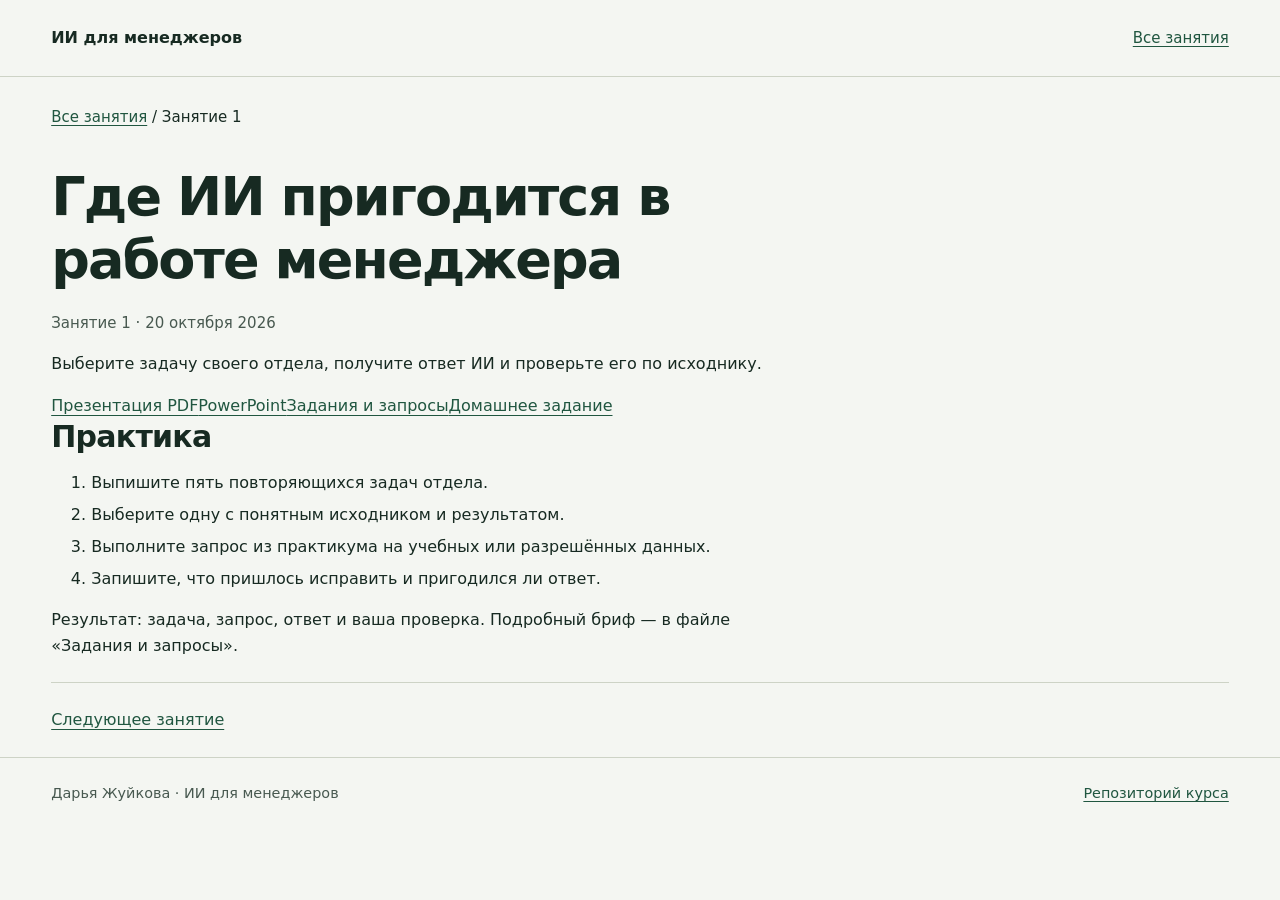
==== lesson-01.html @ 824f2ea3 "Обновить сайт курса и добавить материалы занятий 1–7" ====
<!doctype html>
<html lang="ru">
<head>
  <meta charset="utf-8">
  <meta name="viewport" content="width=device-width,initial-scale=1">
  <meta name="robots" content="noindex">
  <title>Занятие 1. Где ИИ пригодится в работе менеджера · ИИ для менеджеров</title>
  <link rel="stylesheet" href="course.css">
</head>
<body>
<a class="skip" href="#content">К содержанию</a>
<header class="top">
  <div class="shell">
    <a class="brand" href="./">ИИ для менеджеров</a>
    <nav aria-label="Навигация по курсу"><a href="./#lessons">Все занятия</a></nav>
  </div>
</header>
<main id="content">
<nav class="crumb" aria-label="Путь к занятию"><a href="./#lesson1">Все занятия</a> / Занятие 1</nav>
<article class="legacy"><div class="legacy-title"><h1>Где ИИ пригодится в работе менеджера</h1><p class="lesson-meta">Занятие 1 · 20 октября 2026</p><p class="intro">Выберите задачу своего отдела, получите ответ ИИ и проверьте его по исходнику.</p><div class="files"><a href="./asset-lesson1-Занятие-01.pdf" download>Презентация PDF</a><a href="./asset-lesson1-Занятие-01.pptx" download>PowerPoint</a><a href="./asset-lesson1-07-практика-и-сервисы.md" download>Задания и запросы</a><a href="./asset-lesson1-04-домашняя-работа.md" download>Домашнее задание</a></div><h2>Практика</h2><ol><li>Выпишите пять повторяющихся задач отдела.</li><li>Выберите одну с понятным исходником и результатом.</li><li>Выполните запрос из практикума на учебных или разрешённых данных.</li><li>Запишите, что пришлось исправить и пригодился ли ответ.</li></ol><p>Результат: задача, запрос, ответ и ваша проверка. Подробный бриф — в файле «Задания и запросы».</p></div></article>
<nav class="lesson-pager" aria-label="Соседние занятия"><a href="lesson-02.html" rel="next">Следующее занятие</a></nav>
</main>
<footer><div class="shell"><span>Дарья Жуйкова · ИИ для менеджеров</span><a href="https://github.com/DashuZhu/ai-for-managers-site">Репозиторий курса</a></div></footer>

</body>
</html>
---- course.css ----
:root {
  color-scheme: light;
  --paper: #f4f6f2;
  --ink: #172a22;
  --muted: #485950;
  --green: #205640;
  --forest: #173b2e;
  --line: #cdd3c6;
  --soft: #e7ece0;
  --white: #fffef9;
  --gutter: clamp(1.125rem, 4vw, 3.5rem);
  font-family: system-ui, -apple-system, "Segoe UI", sans-serif;
  color: var(--ink);
  background: var(--paper);
  font-size: 100%;
  line-height: 1.6;
}
*, *::before, *::after { box-sizing: border-box; }
body { margin: 0; }
::selection { background: #c8dec8; color: var(--forest); }
a { color: var(--green); text-underline-offset: .23em; overflow-wrap: anywhere; }
a:hover { text-decoration-thickness: 2px; }
:focus-visible { outline: 3px solid #a24e1c; outline-offset: 4px; }
.skip { position: absolute; left: var(--gutter); top: .5rem; z-index: 2; background: var(--white); padding: .5rem 1rem; }
.skip:not(:focus) { clip-path: inset(50%); }
.shell, main { width: min(100%, 88rem); margin-inline: auto; padding-inline: var(--gutter); }
.top { border-bottom: 1px solid var(--line); }
.top .shell { display: flex; justify-content: space-between; align-items: center; gap: 1rem; min-height: 4.75rem; }
.brand { color: var(--ink); font-weight: 750; text-decoration: none; }
.top nav { display: flex; gap: 1.5rem; font-size: .9375rem; }
.top a { padding-block: .625rem; }
h1, h2, h3, h4 { line-height: 1.17; text-wrap: balance; }
h1 { font-size: 3.375rem; letter-spacing: -.035em; margin: 0 0 1.25rem; }
h2 { font-size: 1.875rem; letter-spacing: -.025em; margin: 0 0 1rem; }
h3 { font-size: 1.3rem; letter-spacing: -.015em; }
p { max-width: 72ch; }
li + li { margin-top: .4rem; }
.lead { font-size: 1.1875rem; color: var(--muted); margin: 0 0 1.5rem; max-width: 59ch; }
.overview { display: grid; grid-template-columns: minmax(0, 1.15fr) minmax(0, 1fr); gap: 3.5rem; align-items: center; padding-block: 3.5rem; }
.overview h1 { font-size: 4.75rem; }
.byline { display: flex; align-items: center; gap: .875rem; margin-top: 2rem; }
.byline img { width: 2.75rem; height: 2.75rem; border-radius: 50%; object-fit: cover; }
.byline span { font-weight: 650; }
.featured { background: var(--forest); color: var(--white); padding: 2rem 2.375rem; }
.featured h2 { margin-bottom: .75rem; }
.featured p { color: #dbe8db; margin: 0 0 1.25rem; }
.featured .lesson-meta { margin-top: 1.25rem; }
.action, .primary, button { display: inline-block; background: var(--green); color: white; padding: .65rem 1rem; border: 1px solid transparent; border-radius: .25rem; text-decoration: none; font: inherit; font-weight: 700; cursor: pointer; }
.action:hover, .primary:hover, button:hover { background: var(--forest); }
.featured .action { background: #e2eddb; color: var(--forest); }
.featured .action:hover { background: #f0f5ec; }
.featured :focus-visible { outline-color: #ffd89e; }
[hidden] { display: none !important; }
.catalog { padding-block: 2rem 3rem; border-top: 1px solid var(--line); }
.catalog h2 { margin-bottom: 1.5rem; }
.lesson-list { list-style: none; padding: 0; margin: 0; border-top: 1px solid var(--line); }
.lesson-list li { margin: 0; border-bottom: 1px solid var(--line); scroll-margin-top: 1rem; }
.lesson-row {
  display: grid; grid-template-columns: 3.5rem minmax(0, 1fr) minmax(0, .65fr) 1.5rem;
  align-items: center; gap: 1rem 1.5rem; padding: 1.125rem .75rem;
  color: var(--ink); text-decoration: none;
}
.lesson-row:hover { background: var(--soft); }
.lesson-row:hover .row-title, .lesson-row:focus-visible .row-title { text-decoration: underline; text-underline-offset: .2em; }
.lesson-number { font-size: 1.125rem; font-weight: 750; color: var(--green); font-variant-numeric: tabular-nums; }
.row-title { font-size: 1.0625rem; font-weight: 720; line-height: 1.35; }
.row-result, .lesson-meta { color: var(--muted); font-size: .9375rem; }
.row-arrow { width: 1.125rem; height: 1.125rem; color: var(--green); }
.crumb { margin-block: 1.75rem 2.25rem; font-size: .9375rem; }
.lesson-head { padding-bottom: 1.75rem; border-bottom: 1px solid var(--line); }
.lesson-head h1, .legacy-title h1 { max-width: 22ch; }
.lesson-head .lesson-meta { margin: .5rem 0 1rem; }
.lesson-grid { display: grid; grid-template-columns: minmax(0, 2fr) minmax(16rem, 1fr); gap: 2rem 4rem; padding-block: 2.25rem; align-items: start; }
.lesson-grid > * { min-width: 0; }
.lesson-grid aside { background: var(--soft); padding: 1.5rem; }
.lesson-grid aside h2 { font-size: 1.35rem; }
.file-list { list-style: none; padding: 0; margin: 0; }
.file-list li { margin: 0; border-top: 1px solid var(--line); }
.file-list a { display: flex; justify-content: space-between; align-items: baseline; gap: .75rem; padding-block: .7rem; font-weight: 630; }
.file-type { color: var(--muted); font-size: .75rem; font-weight: 650; flex: none; }
.lesson-content > section + section { margin-top: 2.25rem; padding-top: 1.5rem; border-top: 1px solid var(--line); }
.lesson-content ol, .lesson-content ul { padding-inline-start: 1.5rem; }
.legacy .legacy-title { margin-block: 0 1.5rem; }
.legacy section { border-bottom: 1px solid var(--line); padding: 1.75rem 0; scroll-margin-top: 1rem; }
.downloads, .section-nav { display: flex; flex-wrap: wrap; gap: .5rem 1.5rem; margin-block: 1rem 1.5rem; }
.section-nav { border-block: 1px solid var(--line); padding-block: .75rem; }
.downloads a, .section-nav a { min-height: 2.5rem; display: inline-flex; align-items: center; }
.note { background: var(--soft); padding: .5rem 1rem; }
details { border-top: 1px solid var(--line); padding-block: .75rem; }
summary { cursor: pointer; font-weight: 700; padding-block: .25rem; }
pre { white-space: pre-wrap; overflow-wrap: anywhere; background: var(--soft); padding: 1rem; font: inherit; }
code { overflow-wrap: anywhere; }
.agenda { width: 100%; border-collapse: collapse; }
.agenda td { border-bottom: 1px solid var(--line); padding: .65rem .5rem; vertical-align: top; }
.agenda td:first-child { color: var(--green); font-weight: 700; }
.lesson-pager { display: flex; flex-wrap: wrap; gap: .5rem 1.5rem; justify-content: space-between; border-top: 1px solid var(--line); padding-block: 1rem; }
.lesson-pager a { padding-block: .5rem; }
footer { border-top: 1px solid var(--line); padding-block: 1.5rem; color: var(--muted); font-size: .9rem; }
footer .shell { display: flex; flex-wrap: wrap; gap: .5rem 1.5rem; justify-content: space-between; }
@media (max-width: 58rem) {
  .overview { gap: 1.75rem; }
  .overview h1 { font-size: 3.5rem; }
  .lesson-grid { gap: 2rem; }
}
@media (max-width: 45rem) {
  h1, .overview h1 { font-size: 2.5rem; }
  h2 { font-size: 1.55rem; }
  .overview, .lesson-grid { grid-template-columns: minmax(0, 1fr); }
  .overview { padding-block: 2rem; }
  .byline { margin-top: 1rem; }
  .featured { padding: 1.25rem; }
  .row-result { grid-column: 2; grid-row: 2; }
  .row-arrow { grid-column: 3; grid-row: 1 / span 2; }
  .lesson-row { grid-template-columns: 2rem minmax(0, 1fr) 1rem; gap: .25rem .7rem; padding-inline: .25rem; }
  .lesson-grid aside { grid-row: 1; }
}
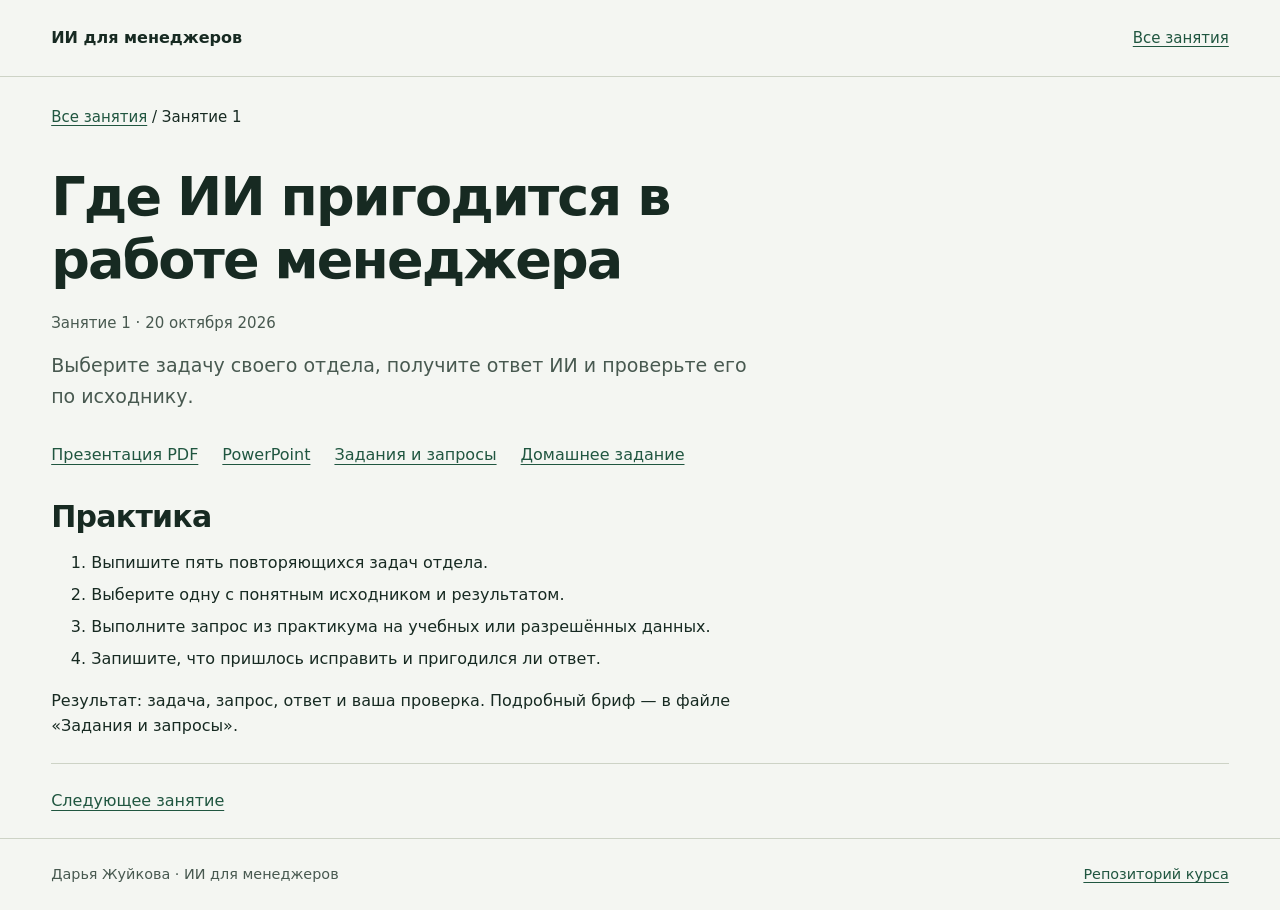
==== commit c8e65e6a: "Разнести ссылки на материалы первых двух занятий" ====
--- a/lesson-01.html
+++ b/lesson-01.html
@@ -17,7 +17,7 @@
 </header>
 <main id="content">
 <nav class="crumb" aria-label="Путь к занятию"><a href="./#lesson1">Все занятия</a> / Занятие 1</nav>
-<article class="legacy"><div class="legacy-title"><h1>Где ИИ пригодится в работе менеджера</h1><p class="lesson-meta">Занятие 1 · 20 октября 2026</p><p class="intro">Выберите задачу своего отдела, получите ответ ИИ и проверьте его по исходнику.</p><div class="files"><a href="./asset-lesson1-Занятие-01.pdf" download>Презентация PDF</a><a href="./asset-lesson1-Занятие-01.pptx" download>PowerPoint</a><a href="./asset-lesson1-07-практика-и-сервисы.md" download>Задания и запросы</a><a href="./asset-lesson1-04-домашняя-работа.md" download>Домашнее задание</a></div><h2>Практика</h2><ol><li>Выпишите пять повторяющихся задач отдела.</li><li>Выберите одну с понятным исходником и результатом.</li><li>Выполните запрос из практикума на учебных или разрешённых данных.</li><li>Запишите, что пришлось исправить и пригодился ли ответ.</li></ol><p>Результат: задача, запрос, ответ и ваша проверка. Подробный бриф — в файле «Задания и запросы».</p></div></article>
+<article class="legacy"><div class="legacy-title"><h1>Где ИИ пригодится в работе менеджера</h1><p class="lesson-meta">Занятие 1 · 20 октября 2026</p><p class="lead">Выберите задачу своего отдела, получите ответ ИИ и проверьте его по исходнику.</p><div class="downloads"><a href="./asset-lesson1-Занятие-01.pdf" download>Презентация PDF</a><a href="./asset-lesson1-Занятие-01.pptx" download>PowerPoint</a><a href="./asset-lesson1-07-практика-и-сервисы.md" download>Задания и запросы</a><a href="./asset-lesson1-04-домашняя-работа.md" download>Домашнее задание</a></div><h2>Практика</h2><ol><li>Выпишите пять повторяющихся задач отдела.</li><li>Выберите одну с понятным исходником и результатом.</li><li>Выполните запрос из практикума на учебных или разрешённых данных.</li><li>Запишите, что пришлось исправить и пригодился ли ответ.</li></ol><p>Результат: задача, запрос, ответ и ваша проверка. Подробный бриф — в файле «Задания и запросы».</p></div></article>
 <nav class="lesson-pager" aria-label="Соседние занятия"><a href="lesson-02.html" rel="next">Следующее занятие</a></nav>
 </main>
 <footer><div class="shell"><span>Дарья Жуйкова · ИИ для менеджеров</span><a href="https://github.com/DashuZhu/ai-for-managers-site">Репозиторий курса</a></div></footer>
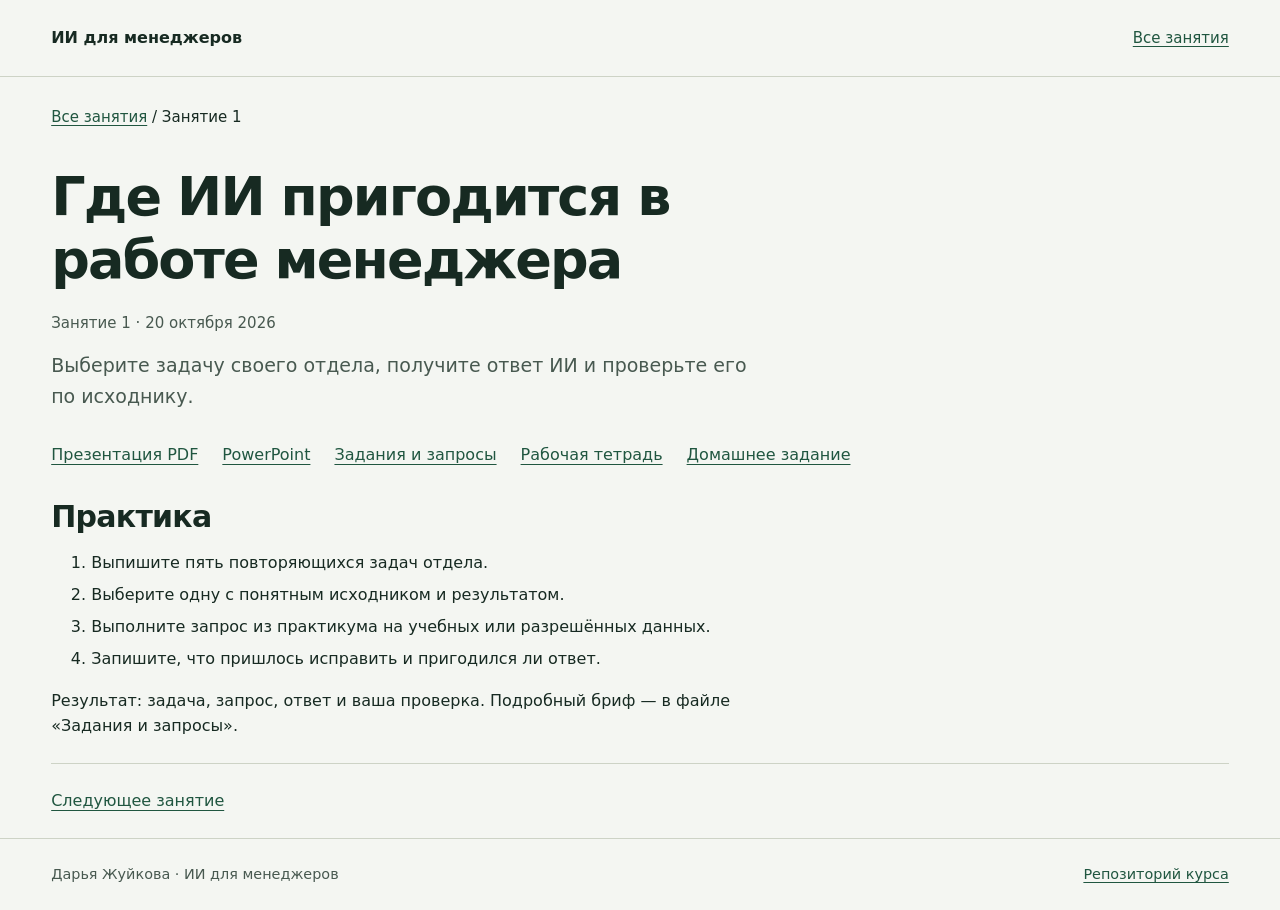
==== commit b874c83e: "Добавить рабочую тетрадь и шаблон домашнего задания" ====
--- a/lesson-01.html
+++ b/lesson-01.html
@@ -17,7 +17,7 @@
 </header>
 <main id="content">
 <nav class="crumb" aria-label="Путь к занятию"><a href="./#lesson1">Все занятия</a> / Занятие 1</nav>
-<article class="legacy"><div class="legacy-title"><h1>Где ИИ пригодится в работе менеджера</h1><p class="lesson-meta">Занятие 1 · 20 октября 2026</p><p class="lead">Выберите задачу своего отдела, получите ответ ИИ и проверьте его по исходнику.</p><div class="downloads"><a href="./asset-lesson1-Занятие-01.pdf" download>Презентация PDF</a><a href="./asset-lesson1-Занятие-01.pptx" download>PowerPoint</a><a href="./asset-lesson1-07-практика-и-сервисы.md" download>Задания и запросы</a><a href="./asset-lesson1-04-домашняя-работа.md" download>Домашнее задание</a></div><h2>Практика</h2><ol><li>Выпишите пять повторяющихся задач отдела.</li><li>Выберите одну с понятным исходником и результатом.</li><li>Выполните запрос из практикума на учебных или разрешённых данных.</li><li>Запишите, что пришлось исправить и пригодился ли ответ.</li></ol><p>Результат: задача, запрос, ответ и ваша проверка. Подробный бриф — в файле «Задания и запросы».</p></div></article>
+<article class="legacy"><div class="legacy-title"><h1>Где ИИ пригодится в работе менеджера</h1><p class="lesson-meta">Занятие 1 · 20 октября 2026</p><p class="lead">Выберите задачу своего отдела, получите ответ ИИ и проверьте его по исходнику.</p><div class="downloads"><a href="./asset-lesson1-Занятие-01.pdf" download>Презентация PDF</a><a href="./asset-lesson1-Занятие-01.pptx" download>PowerPoint</a><a href="./asset-lesson1-07-практика-и-сервисы.md" download>Задания и запросы</a><a href="lesson-01-workbook.md" download>Рабочая тетрадь</a><a href="./asset-lesson1-04-домашняя-работа.md" download>Домашнее задание</a></div><h2>Практика</h2><ol><li>Выпишите пять повторяющихся задач отдела.</li><li>Выберите одну с понятным исходником и результатом.</li><li>Выполните запрос из практикума на учебных или разрешённых данных.</li><li>Запишите, что пришлось исправить и пригодился ли ответ.</li></ol><p>Результат: задача, запрос, ответ и ваша проверка. Подробный бриф — в файле «Задания и запросы».</p></div></article>
 <nav class="lesson-pager" aria-label="Соседние занятия"><a href="lesson-02.html" rel="next">Следующее занятие</a></nav>
 </main>
 <footer><div class="shell"><span>Дарья Жуйкова · ИИ для менеджеров</span><a href="https://github.com/DashuZhu/ai-for-managers-site">Репозиторий курса</a></div></footer>
